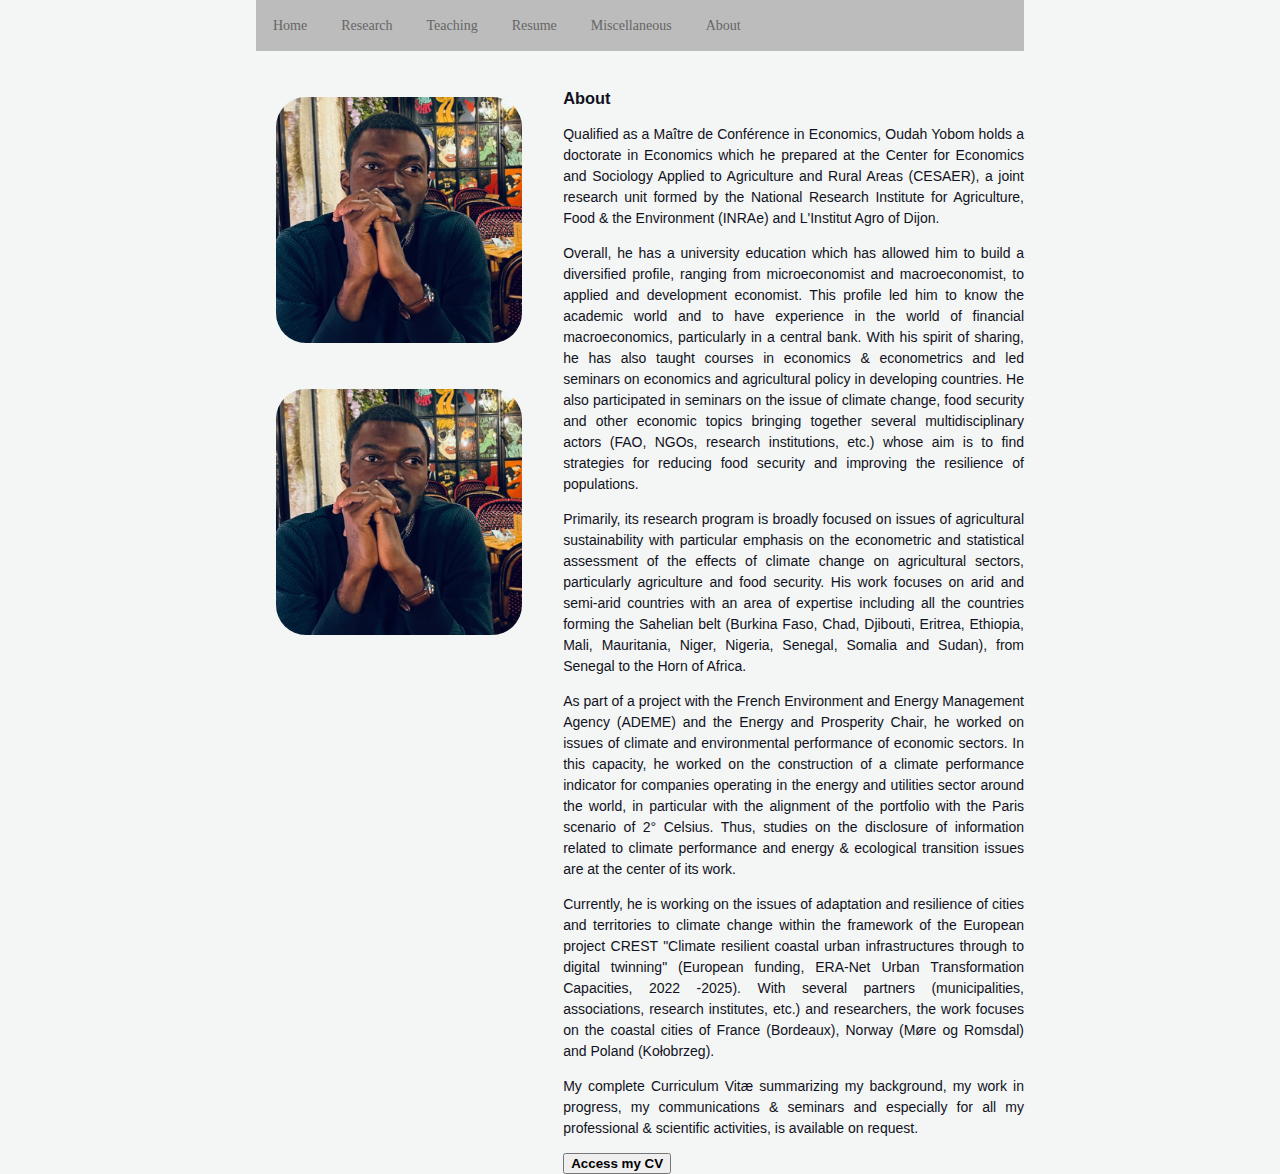
==== about.html @ 8bd6d00f "Editing and change position of differents sections" ====
<!DOCTYPE html>
<html>
<head>
<meta name="viewport" content="width=device-width, initial-scale=1" charset="UTF-8">
<link rel = "stylesheet" href="base.css"/>
</head>

<body>
  <nav>
    <ul class="nav_bar">
      <li class="nav_social"><a href="index.html"> <b>Home</b></a></li>
      <li class="nav_social"><a href="research.html">Research</a></li>
      <li class="nav_social"><a href="teaching.html">Teaching</a></li>
      <li class="nav_social"><a href="resume.html">Resume</a></li>
      <li class="nav_social"><a href="miscellaneous.html">Miscellaneous</a></li>
      <li class="nav_social"><a href="about.html">About</a></li>
  </ul>
  </nav>
  <div class="description">
    <div class="first-column">
      <img src="Photos/photos.jpeg" class="profil_a">
      <img src="Photos/photos.jpeg" class="profil_a">
    </div>


  <div class="second-column">
  <h3>About</h3>
    <p>Qualified as a Maître de Conférence in Economics, Oudah Yobom holds a doctorate in Economics which he prepared at the Center for Economics and Sociology Applied to Agriculture and Rural Areas (CESAER), a joint research unit formed by the National Research Institute for Agriculture, Food & the Environment (INRAe) and L'Institut Agro of Dijon.
    <p>Overall, he has a university education which has allowed him to build a diversified profile, ranging from microeconomist and macroeconomist, to applied and development economist. This profile led him to know the academic world and to have experience in the world of financial macroeconomics, particularly in a central bank.
    With his spirit of sharing, he has also taught courses in economics & econometrics and led seminars on economics and agricultural policy in developing countries. He also participated in seminars on the issue of climate change, food security and other economic topics bringing together several multidisciplinary actors (FAO, NGOs, research institutions, etc.)
    whose aim is to find strategies for reducing food security and improving the resilience of populations.</p>
    <p>Primarily, its research program is broadly focused on issues of agricultural sustainability with particular emphasis on the econometric and statistical assessment of the effects of climate change on agricultural sectors, particularly agriculture and food security.
    His work focuses on arid and semi-arid countries with an area of expertise including all the countries forming the Sahelian belt (Burkina Faso, Chad, Djibouti, Eritrea, Ethiopia, Mali, Mauritania, Niger, Nigeria, Senegal, Somalia and Sudan), from Senegal to the Horn of Africa. </p>
    <p>As part of a project with the French Environment and Energy Management Agency (ADEME) and the Energy and Prosperity Chair, he worked on issues of climate and environmental performance of economic sectors.
    In this capacity, he worked on the construction of a climate performance indicator for companies operating in the energy and utilities sector around the world, in particular with the alignment of the portfolio with the Paris scenario of 2° Celsius.
    Thus, studies on the disclosure of information related to climate performance and energy & ecological transition issues are at the center of its work.</p>
    <p>Currently, he is working on the issues of adaptation and resilience of cities and territories to climate change within the framework of the European project CREST "Climate resilient coastal urban infrastructures through to digital twinning" (European funding, ERA-Net Urban Transformation Capacities, 2022 -2025).
    With several partners (municipalities, associations, research institutes, etc.) and researchers, the work focuses on the coastal cities of France (Bordeaux), Norway (Møre og Romsdal) and Poland (Kołobrzeg).</p>
    <p> My complete Curriculum Vitæ summarizing my background, my work in progress, my communications & seminars and especially for all my professional & scientific activities, is available on request.</p>
    <button onclick="location.href='CV/oyobo.pdf'" type="button">Access my CV</button>
  </div>
</div>

</div>

</body>
</html>
---- base.css ----
/* **************************************************************** */
/* ************************ GENERAL ******************************* */
/* **************************************************************** 333 */

body {
  text-align: center;
  font-weight: 300;
  color: #112;
  font-family: "Gill Sans", sans-serif;
  line-height: 1.5;
  font-size: 14px;
  background-color: #f3f6f4;
  opacity: 1;
  height: auto;
  margin: auto;
}

p {
  text-align: justify;
}

button {
  font-weight: bold;
  color: black;
}

.profil_a {
  width: 80%;
  height: 100% ;
  padding: 20px;
  border-radius: 50px;
  text-align: center;
}


.profil_b {
  width: 50%;
  height: 50% ;
  padding: 20px 20px 20px 40px;
  border-radius: 65px;
  text-align: center;
}


ul {
  text-align: justify;
 list-style-type: circle;
 list-style-position: inside;
}

nav {
  margin-left: 20% ;
  margin-right: 20%;
  font-family: "Copperplate", fantasy;
}

h3 {
  margin-top: 2% ;
  margin-bottom: 2% ;
}

a {

  color: black;
}

.secretButton {
    opacity: 0;
}


/* **************************************************************** */
/* ******************* RESEARCH (Classes) ************************* */
/* **************************************************************** */


.indent{
  margin-left:6%

}

.esppro{
  margin-left:4%

}

.description {
  margin-top: 2%;
  margin-left: 20% ;
  margin-right: 20%;
  margin-bottom: 0%;
  padding: 0%;
  text-align: justify;
  background-color: #f3f6f4
}

.working_papers {
  margin-top: 2%;
  margin-left: 20% ;
  margin-right: 20%;
  margin-bottom: 0%;
  background-color: #f3f6f4
}

.work_in_progress {
  margin-top: 2%;
  margin-left: 20% ;
  margin-right: 20%;
  margin-bottom: 0%;
  background-color: #f3f6f4
}

.work_title{
  text-decoration: underline;
}

.nav_bar {
  list-style-type: none;
  margin: 0;
  padding: 0;
  overflow: hidden;
  background-color: #bcbcbc ; /* background: linear-gradient(90deg, #bcbcbc, #f3f6f4) */
  /* border-radius: 0 20px 20px 0; */
}

.nav_social {
  float: left;
}


.nav_social a {
  display: block;
  color: #666;
  border: 1px solid #bcbcbc;
  text-align: center;
  padding: 14px 16px;
  text-decoration: none;
}

.nav_social  a:hover {
  background-color: #F3F3F3;
  color: black;
}

.first-column {
    width: 40%;
    float: left;
}

.second-column {
    width: 60%;
    float: right;
    text-align: left;
}


.info {
   margin-top: 0px;
   margin-bottom: 1%;
   padding: 0px;
   font-style: italic;
}


/* **************************************************************** */
/* **************** SHAPE FOR SMARTPHONES ************************* */
/* **************************************************************** */

@media only screen and (max-width: 765px) {
  .description {
    margin-left: 2% ;
    margin-right: 2%;
  }
  .second-column {
    width:100%;
    text-align: center;
    }
  .first-column {
      width:100%;
      text-align: center;
      }
  .img_profile {
        width: 40%;
        height: 60% ;
            }
  nav {
        margin-left: 2% ;
        margin-right: 2%;
  }
  .working_papers {
    margin-left: 0% ;
    margin-right: 8%;
  }

  .research_in_interests {
    margin-left: 0% ;
    margin-right: 8%;
  }

/* **************************************************************** */
/* ************************* TABLE ******************************** */
/* **************************************************************** */

table {
  table-layout: fixed;
  width: 100%;
  border-collapse: collapse;
  border: 2px solid black;
  text-align: center;
}

.tableHead {
background-color: #DBD6C2 ;
}

/* **************************************************************** */
/* ************************* CSS LESSON *************************** */
/* **************************************************************** */


.img_concave {
  width: 20%;
  height: 20%;
  border-radius: 0px;
  border: 1px solid gray;
  display: block;
  margin-left: auto;
  margin-right: auto
}
.img_loupe {
  width: 60%;
  height: 50%;
  border-radius: 0px;
  border: 1px solid gray;
  display: block;
  margin-left: auto;
  margin-right: auto

}


/* **************************************************************** */

.button3{
 display:inline-block;
 padding:0.3em 1.2em;
 margin:0 0.3em 0.3em 0;
 border-radius:2em;
 box-sizing: border-box;
 text-decoration:none;
 font-family:'Roboto',sans-serif;
 font-weight:300;
 color:#FFFFFF;
 background-color:#4eb5f1;
 text-align:center;
 transition: all 0.2s;
}

.button3:hover{
 background-color:#4095c6;
}
/* **************************************************************** */
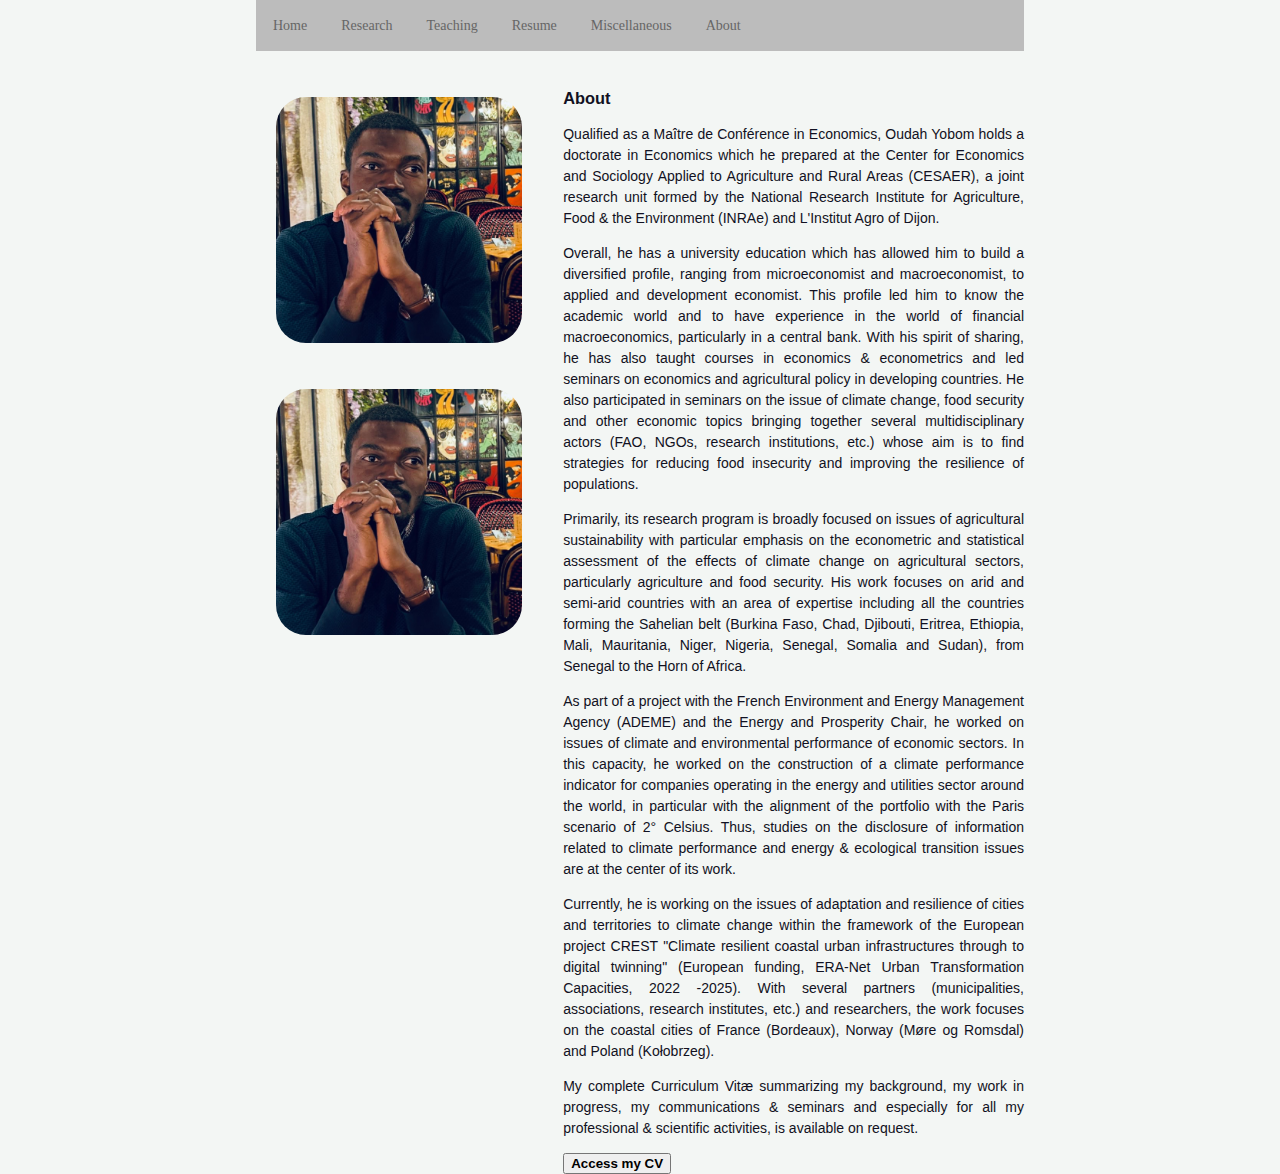
==== commit b32023ca: "minor editing" ====
--- a/about.html
+++ b/about.html
@@ -29,7 +29,7 @@
     <p>Qualified as a Maître de Conférence in Economics, Oudah Yobom holds a doctorate in Economics which he prepared at the Center for Economics and Sociology Applied to Agriculture and Rural Areas (CESAER), a joint research unit formed by the National Research Institute for Agriculture, Food & the Environment (INRAe) and L'Institut Agro of Dijon.
     <p>Overall, he has a university education which has allowed him to build a diversified profile, ranging from microeconomist and macroeconomist, to applied and development economist. This profile led him to know the academic world and to have experience in the world of financial macroeconomics, particularly in a central bank.
     With his spirit of sharing, he has also taught courses in economics & econometrics and led seminars on economics and agricultural policy in developing countries. He also participated in seminars on the issue of climate change, food security and other economic topics bringing together several multidisciplinary actors (FAO, NGOs, research institutions, etc.)
-    whose aim is to find strategies for reducing food security and improving the resilience of populations.</p>
+    whose aim is to find strategies for reducing food insecurity and improving the resilience of populations.</p>
     <p>Primarily, its research program is broadly focused on issues of agricultural sustainability with particular emphasis on the econometric and statistical assessment of the effects of climate change on agricultural sectors, particularly agriculture and food security.
     His work focuses on arid and semi-arid countries with an area of expertise including all the countries forming the Sahelian belt (Burkina Faso, Chad, Djibouti, Eritrea, Ethiopia, Mali, Mauritania, Niger, Nigeria, Senegal, Somalia and Sudan), from Senegal to the Horn of Africa. </p>
     <p>As part of a project with the French Environment and Energy Management Agency (ADEME) and the Energy and Prosperity Chair, he worked on issues of climate and environmental performance of economic sectors.
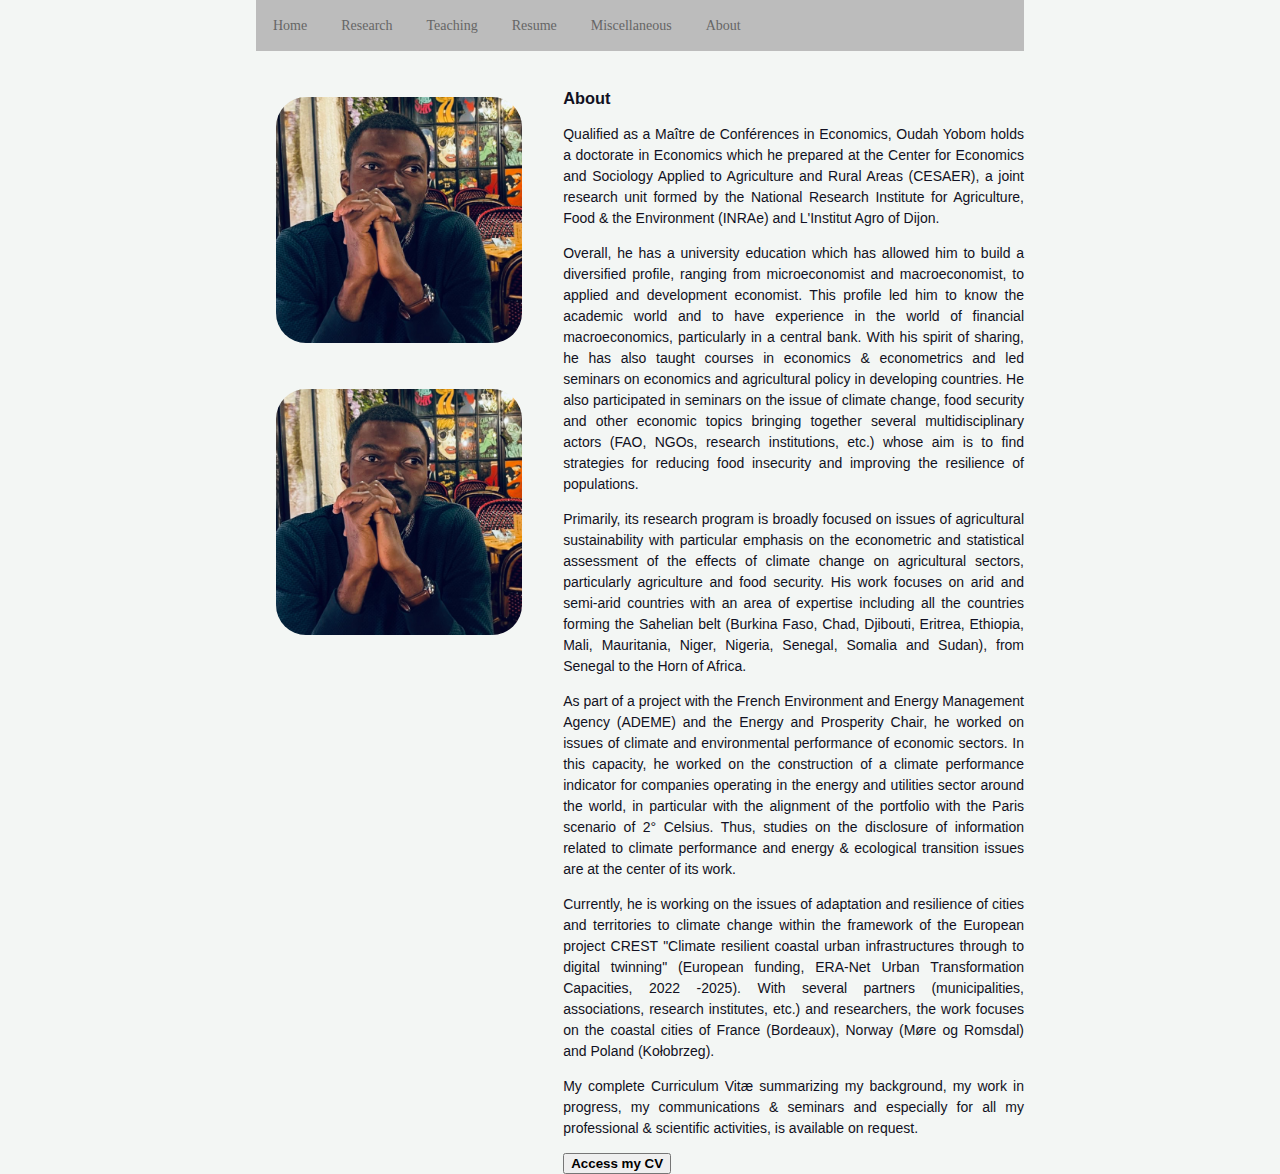
==== commit 5a15450c: "Update about.html" ====
--- a/about.html
+++ b/about.html
@@ -26,7 +26,7 @@
 
   <div class="second-column">
   <h3>About</h3>
-    <p>Qualified as a Maître de Conférence in Economics, Oudah Yobom holds a doctorate in Economics which he prepared at the Center for Economics and Sociology Applied to Agriculture and Rural Areas (CESAER), a joint research unit formed by the National Research Institute for Agriculture, Food & the Environment (INRAe) and L'Institut Agro of Dijon.
+    <p>Qualified as a Maître de Conférences in Economics, Oudah Yobom holds a doctorate in Economics which he prepared at the Center for Economics and Sociology Applied to Agriculture and Rural Areas (CESAER), a joint research unit formed by the National Research Institute for Agriculture, Food & the Environment (INRAe) and L'Institut Agro of Dijon.
     <p>Overall, he has a university education which has allowed him to build a diversified profile, ranging from microeconomist and macroeconomist, to applied and development economist. This profile led him to know the academic world and to have experience in the world of financial macroeconomics, particularly in a central bank.
     With his spirit of sharing, he has also taught courses in economics & econometrics and led seminars on economics and agricultural policy in developing countries. He also participated in seminars on the issue of climate change, food security and other economic topics bringing together several multidisciplinary actors (FAO, NGOs, research institutions, etc.)
     whose aim is to find strategies for reducing food insecurity and improving the resilience of populations.</p>
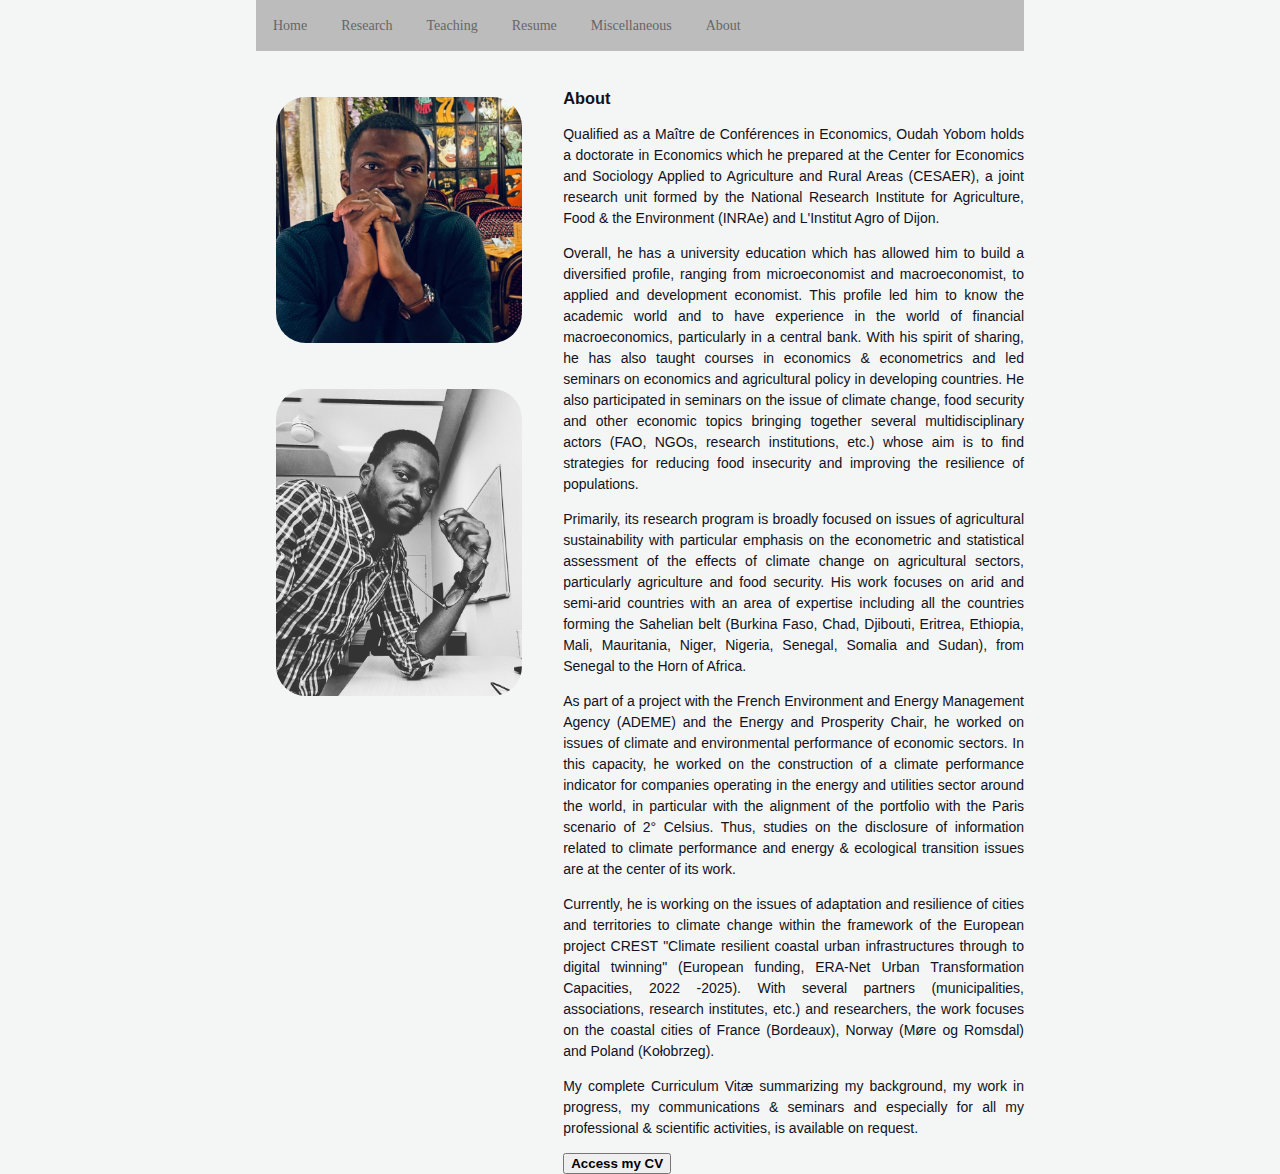
==== commit 2431ab0e: "Update second picture" ====
--- a/about.html
+++ b/about.html
@@ -20,7 +20,7 @@
   <div class="description">
     <div class="first-column">
       <img src="Photos/photos.jpeg" class="profil_a">
-      <img src="Photos/photos.jpeg" class="profil_a">
+      <img src="Photos/photoss.jpeg" class="profil_a">
     </div>
 
 
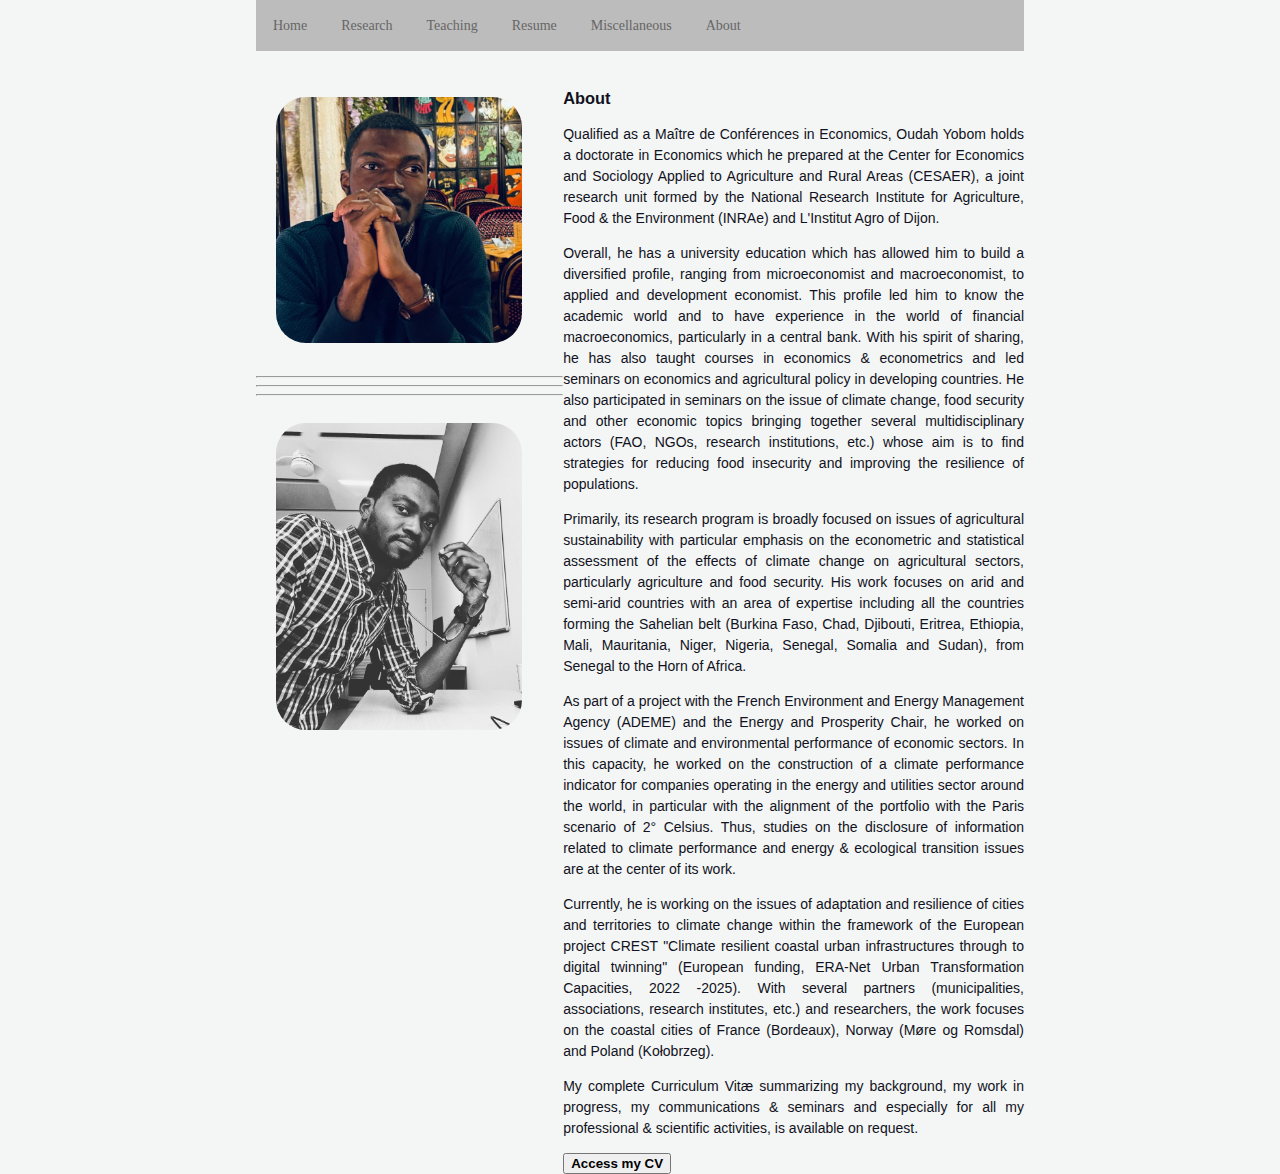
==== commit f9aaab26: "edtit text" ====
--- a/about.html
+++ b/about.html
@@ -20,6 +20,9 @@
   <div class="description">
     <div class="first-column">
       <img src="Photos/photos.jpeg" class="profil_a">
+      <HR>
+      <HR>
+      <HR>
       <img src="Photos/photoss.jpeg" class="profil_a">
     </div>
 
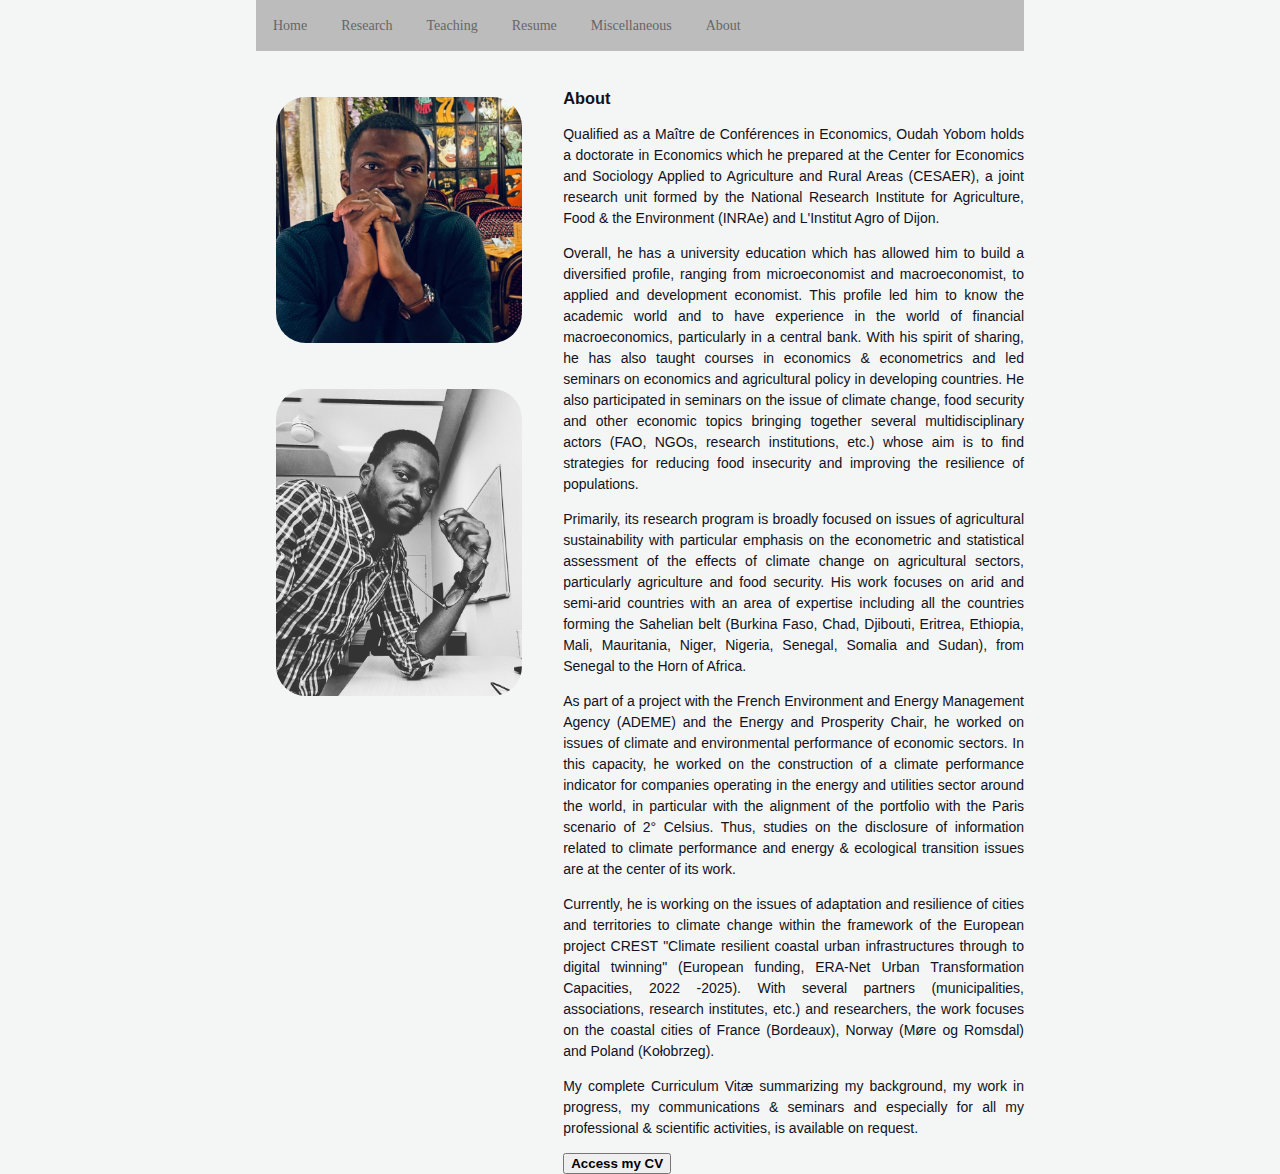
==== commit f3d33c95: "Editing" ====
--- a/about.html
+++ b/about.html
@@ -20,9 +20,6 @@
   <div class="description">
     <div class="first-column">
       <img src="Photos/photos.jpeg" class="profil_a">
-      <HR>
-      <HR>
-      <HR>
       <img src="Photos/photoss.jpeg" class="profil_a">
     </div>
 
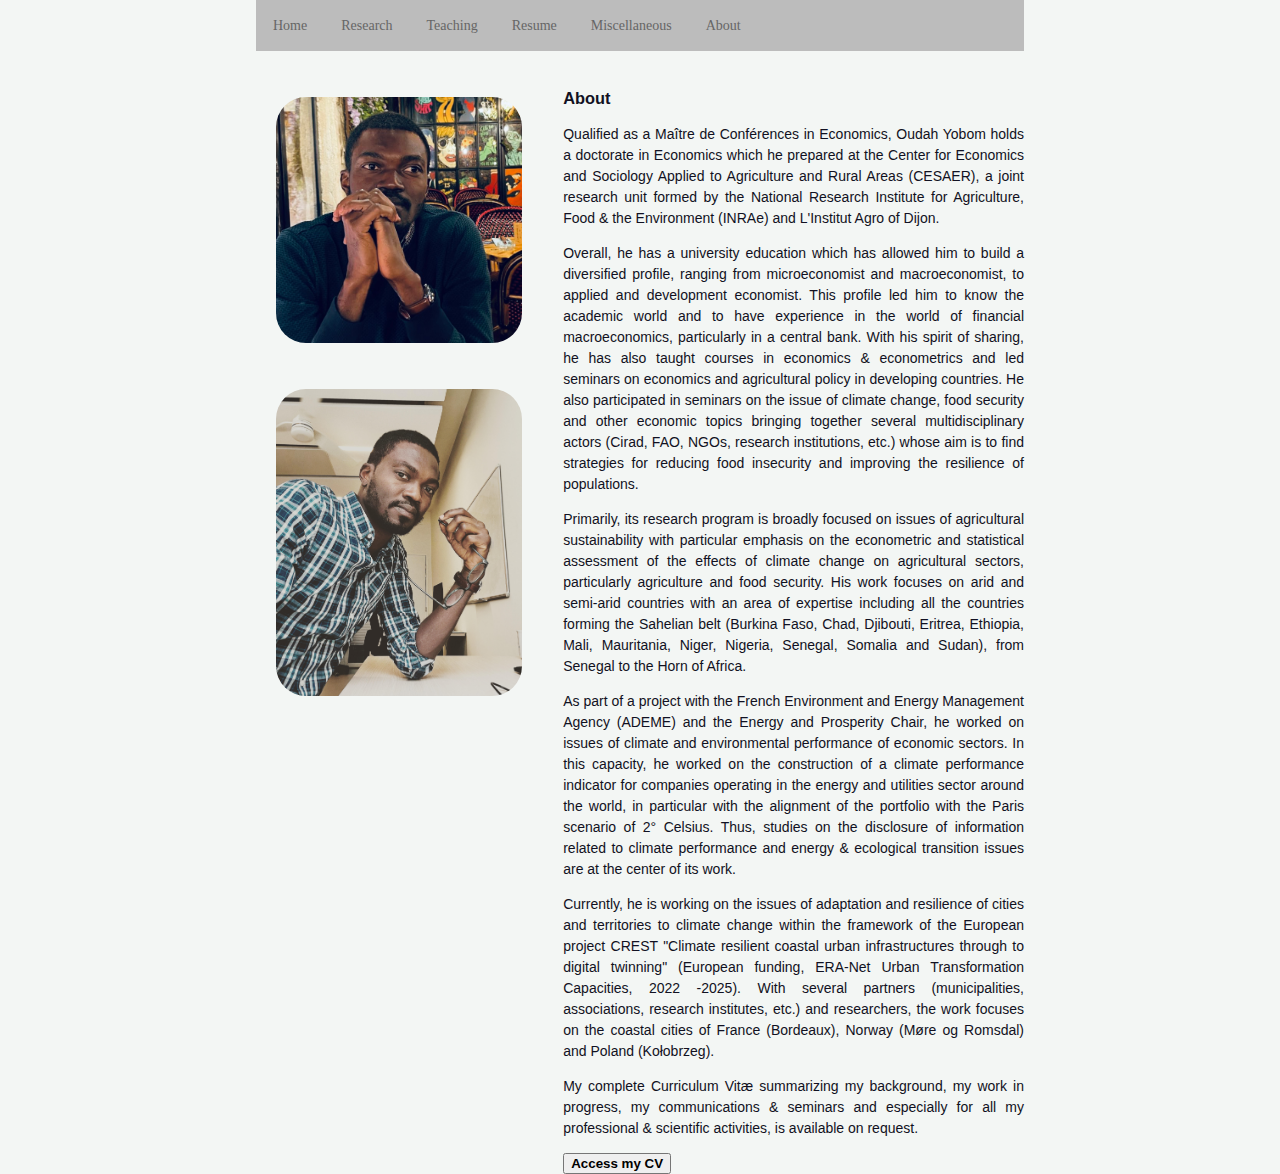
==== commit 82c16b7d: "Editing text" ====
--- a/about.html
+++ b/about.html
@@ -28,7 +28,7 @@
   <h3>About</h3>
     <p>Qualified as a Maître de Conférences in Economics, Oudah Yobom holds a doctorate in Economics which he prepared at the Center for Economics and Sociology Applied to Agriculture and Rural Areas (CESAER), a joint research unit formed by the National Research Institute for Agriculture, Food & the Environment (INRAe) and L'Institut Agro of Dijon.
     <p>Overall, he has a university education which has allowed him to build a diversified profile, ranging from microeconomist and macroeconomist, to applied and development economist. This profile led him to know the academic world and to have experience in the world of financial macroeconomics, particularly in a central bank.
-    With his spirit of sharing, he has also taught courses in economics & econometrics and led seminars on economics and agricultural policy in developing countries. He also participated in seminars on the issue of climate change, food security and other economic topics bringing together several multidisciplinary actors (FAO, NGOs, research institutions, etc.)
+    With his spirit of sharing, he has also taught courses in economics & econometrics and led seminars on economics and agricultural policy in developing countries. He also participated in seminars on the issue of climate change, food security and other economic topics bringing together several multidisciplinary actors (Cirad, FAO, NGOs, research institutions, etc.)
     whose aim is to find strategies for reducing food insecurity and improving the resilience of populations.</p>
     <p>Primarily, its research program is broadly focused on issues of agricultural sustainability with particular emphasis on the econometric and statistical assessment of the effects of climate change on agricultural sectors, particularly agriculture and food security.
     His work focuses on arid and semi-arid countries with an area of expertise including all the countries forming the Sahelian belt (Burkina Faso, Chad, Djibouti, Eritrea, Ethiopia, Mali, Mauritania, Niger, Nigeria, Senegal, Somalia and Sudan), from Senegal to the Horn of Africa. </p>
@@ -37,6 +37,10 @@
     Thus, studies on the disclosure of information related to climate performance and energy & ecological transition issues are at the center of its work.</p>
     <p>Currently, he is working on the issues of adaptation and resilience of cities and territories to climate change within the framework of the European project CREST "Climate resilient coastal urban infrastructures through to digital twinning" (European funding, ERA-Net Urban Transformation Capacities, 2022 -2025).
     With several partners (municipalities, associations, research institutes, etc.) and researchers, the work focuses on the coastal cities of France (Bordeaux), Norway (Møre og Romsdal) and Poland (Kołobrzeg).</p>
+    <p> </p>
+    <p> </p>
+    <p> </p>
+    <p> </p>
     <p> My complete Curriculum Vitæ summarizing my background, my work in progress, my communications & seminars and especially for all my professional & scientific activities, is available on request.</p>
     <button onclick="location.href='CV/oyobo.pdf'" type="button">Access my CV</button>
   </div>
